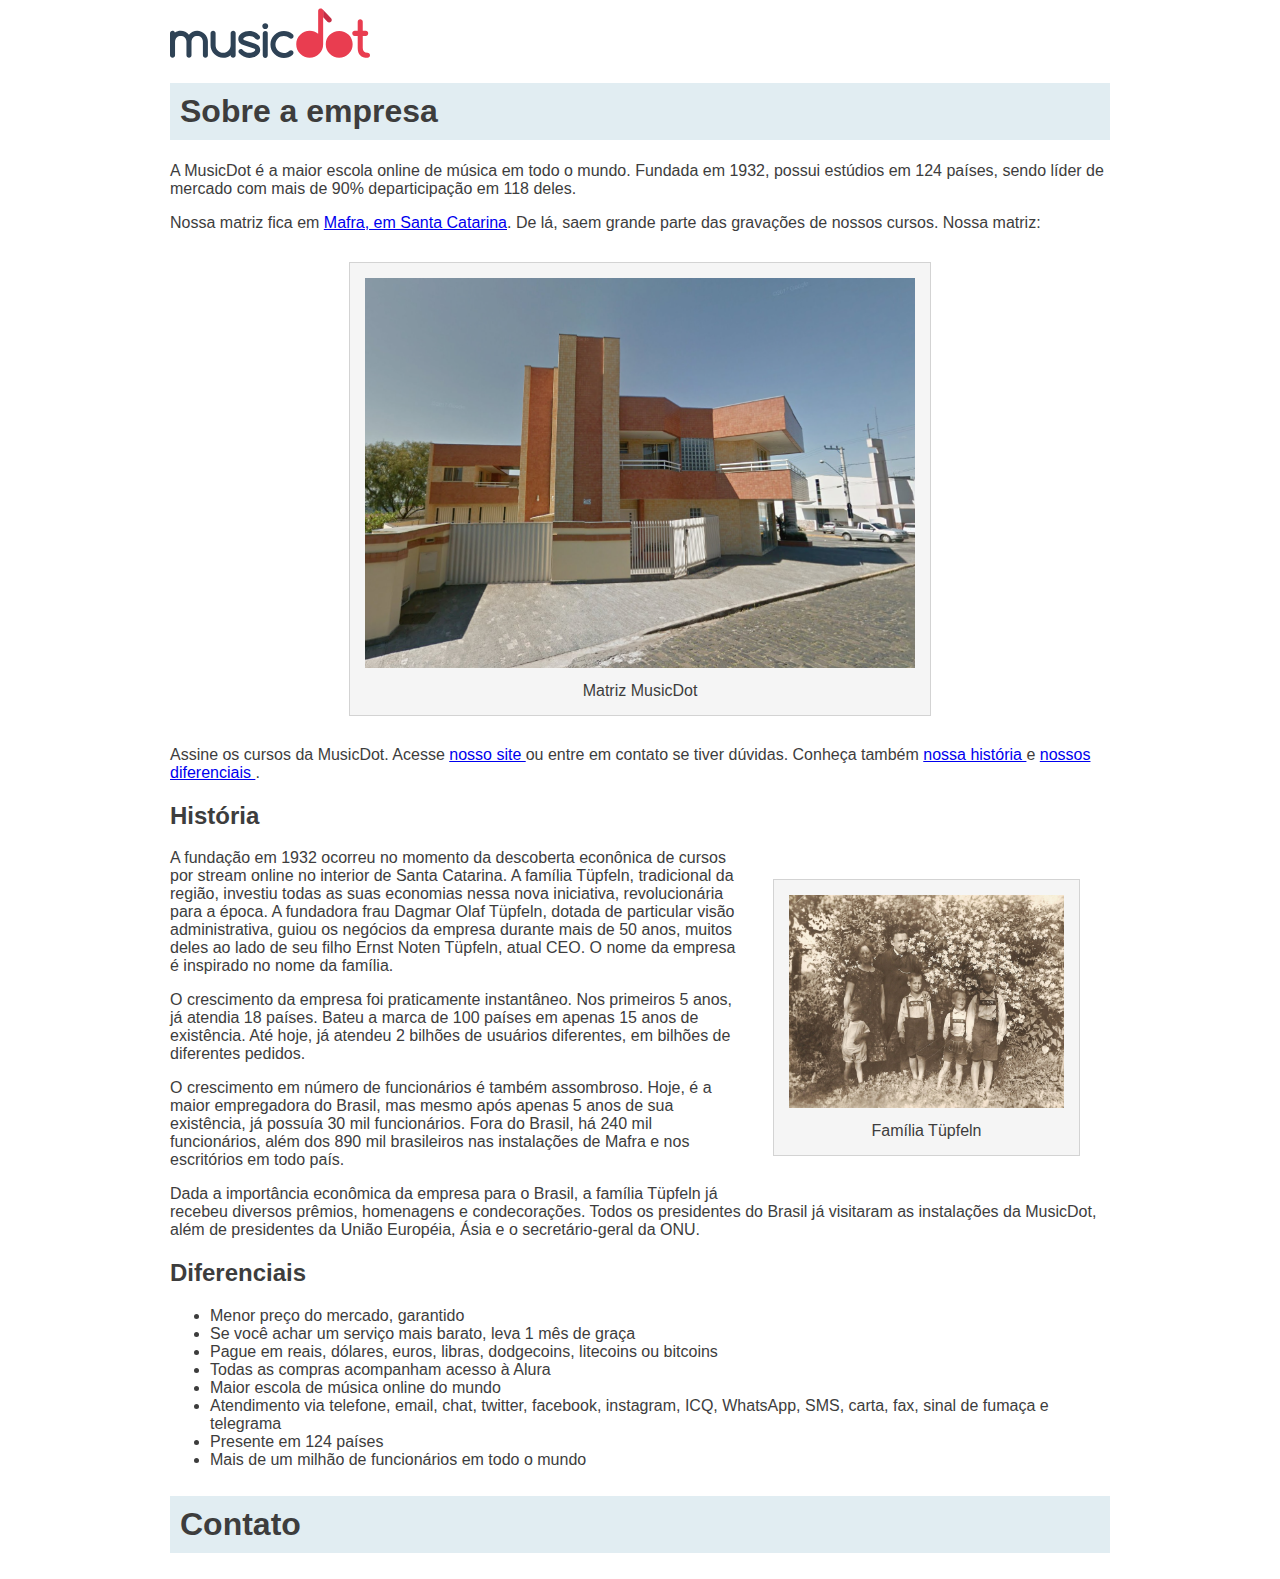
==== sobre.html @ 212dd31f "desacoplamento com classes no css" ====
<!DOCTYPE html>
<html lang="pt-br">
<head>
    <meta charset="UTF-8">
    <meta http-equiv="X-UA-Compatible" content="IE=edge">
    <meta name="viewport" content="width=device-width, initial-scale=1.0">
    <link rel="shortcut icon" href="img/favicon.ico" type="image/x-icon">
    <link rel="stylesheet" href="css/sobre.css">
    <title>MusicDot | Sobre a empresa</title>
</head>
<body>
    <img src="img/logo.svg" alt="Logo MusicDot">

    <h1 class="titulo">Sobre a empresa</h1>

    <p>
        A MusicDot é a maior escola online de música em todo o mundo. Fundada em 1932, possui estúdios em 124 países, sendo líder de mercado com mais de 90% departicipação em 118 deles.
    </p>
    <p>
        Nossa matriz fica em <a href="https://maps.google.com.br/?q=190,GabrielDequech,Mafra,SC" target="_blank" rel="external">Mafra, em Santa Catarina</a>. De lá, saem grande parte das gravações de nossos cursos. Nossa matriz:
    </p>

    <figure class="matriz-musicdot">
        <img src="img/matriz-musicdot.png" alt="Matriz MusicDot">
        <figcaption>Matriz MusicDot</figcaption>
    </figure>

    <p>
        Assine os cursos da MusicDot. Acesse <a href="index.html"> nosso site </a> ou entre em contato se tiver dúvidas. Conheça também <a href="#historia"> nossa história </a> e <a href="#diferenciais"> nossos diferenciais </a>.
     </p>

    <h2 id="historia" class="subtitulo">História</h2>

    <figure class="familia-tupfeln">
        <img src="img/familia-tupfeln.jpg" alt="Foto da família tüpfeln">
        <figcaption>Família Tüpfeln</figcaption>
    </figure>

    <p>
        A fundação em 1932 ocorreu no momento da descoberta econônica de cursos por stream online no interior de Santa Catarina. A família Tüpfeln, tradicional da região, investiu todas as suas economias nessa nova iniciativa, revolucionária para a época. A fundadora frau Dagmar Olaf Tüpfeln, dotada de particular visão administrativa, guiou os negócios da empresa durante mais de 50 anos, muitos deles ao lado de seu filho Ernst Noten Tüpfeln, atual CEO. O nome da empresa é inspirado no nome da família.
    </p>

    <p>
        O crescimento da empresa foi praticamente instantâneo. Nos primeiros 5 anos, já atendia 18 países. Bateu a marca de 100 países em apenas 15 anos de existência. Até hoje, já atendeu 2 bilhões de usuários diferentes, em bilhões de diferentes pedidos.
    </p>

    <p>
        O crescimento em número de funcionários é também assombroso. Hoje, é a maior empregadora do Brasil, mas mesmo após apenas 5 anos de sua existência, já possuía 30 mil funcionários. Fora do Brasil, há 240 mil funcionários, além dos 890 mil brasileiros nas instalações de Mafra e nos escritórios em todo país.
    </p>

    <p>
       Dada a importância econômica da empresa para o Brasil, a família Tüpfeln já recebeu diversos prêmios, homenagens e condecorações. Todos os presidentes do Brasil já visitaram as instalações da MusicDot, além de presidentes da União Européia, Ásia e o secretário-geral da ONU. 
    </p>

    <h2 id="diferenciais" class="subtitulo"> Diferenciais </h2>
    <ul>
        <li> Menor preço do mercado, garantido </li>
        <li> Se você achar um serviço mais barato, leva 1 mês de graça </li>
        <li> Pague em reais, dólares, euros, libras, dodgecoins, litecoins ou bitcoins </li>
        <li> Todas as compras acompanham acesso à Alura </li>
        <li> Maior escola de música online do mundo </li>
        <li> Atendimento via telefone, email, chat, twitter, facebook, instagram, ICQ, WhatsApp, SMS, carta, fax, sinal de fumaça e telegrama </li>
        <li> Presente em 124 países </li>
        <li> Mais de um milhão de funcionários em todo o mundo </li>
    </ul>

    <h2 class="titulo"> Contato </h2>

</body>
</html>
---- css/sobre.css ----
body {
    width: 940px;
    margin-left: auto;
    margin-right: auto;
 
    font-family: "Helvetica", "Lucida Grande", sans-serif;
    color: #3D3D3D;
  }
 
.titulo {
    padding: 10px;

    font-size: 32px;

    background-color: #E1EDF2;
}
 
̶
.subtitulo {
border-bottom: 2px solid black;
}
 
  figure {
    margin: 30px;
    padding: 15px;
 
    text-align: center;
 
    background-color: whitesmoke;
    border: 1px solid lightgrey;
  }
 
  figcaption {
    margin-top: 10px;
  }

.matriz-musicdot {
  width: 550px;
  margin-left: auto;
  margin-right: auto;
}

.familia-tupfeln {
  width: 275px;
  float: right;
}

figure img {
  width: 100%;
}
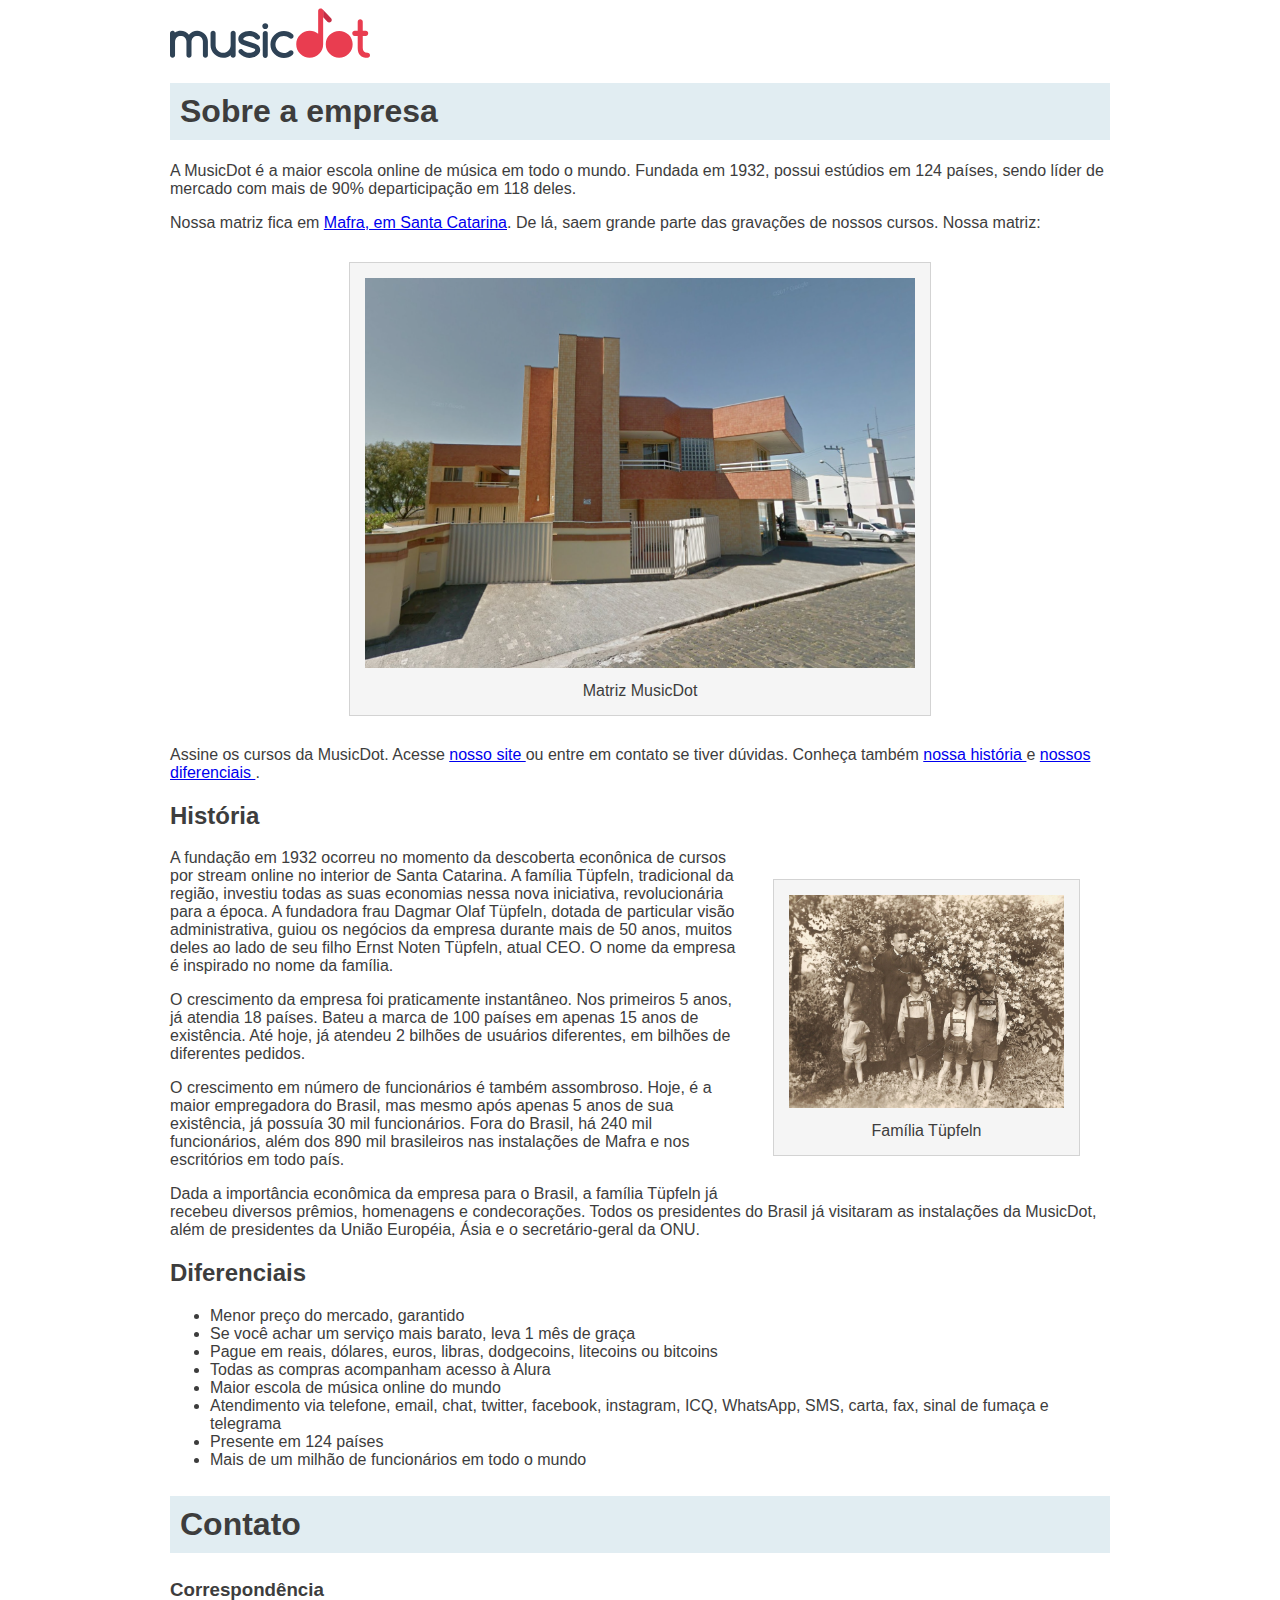
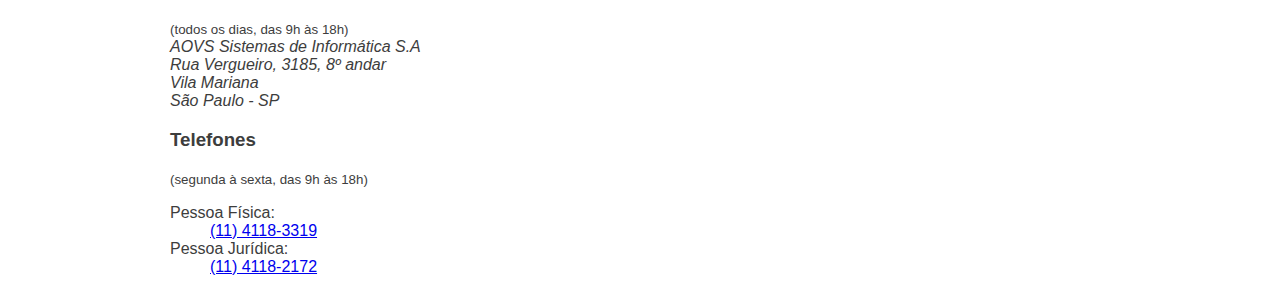
==== commit 38b3e29c: "Add informações de contato" ====
--- a/sobre.html
+++ b/sobre.html
@@ -66,5 +66,29 @@
 
     <h2 class="titulo"> Contato </h2>
 
+    <h3> Correspondência </h3>
+        <small> (todos os dias, das 9h às 18h) </small>
+    
+        <address>
+            AOVS Sistemas de Informática S.A
+            <br>
+            Rua Vergueiro, 3185, 8º andar
+            <br>
+            Vila Mariana
+            <br>
+            São Paulo - SP
+        </address>
+    
+        <h3> Telefones </h3>
+        <small> (segunda à sexta, das 9h às 18h) </small>
+        
+        <dl>
+          <dt> Pessoa Física: </dt>
+          <dd> <a href="tel://114118-3319"> (11) 4118-3319 </a> </dd>
+          
+          <dt> Pessoa Jurídica: </dt>
+          <dd> <a href="tel://114118-2172"> (11) 4118-2172 </a> </dd>
+        </dl>
+
 </body>
 </html>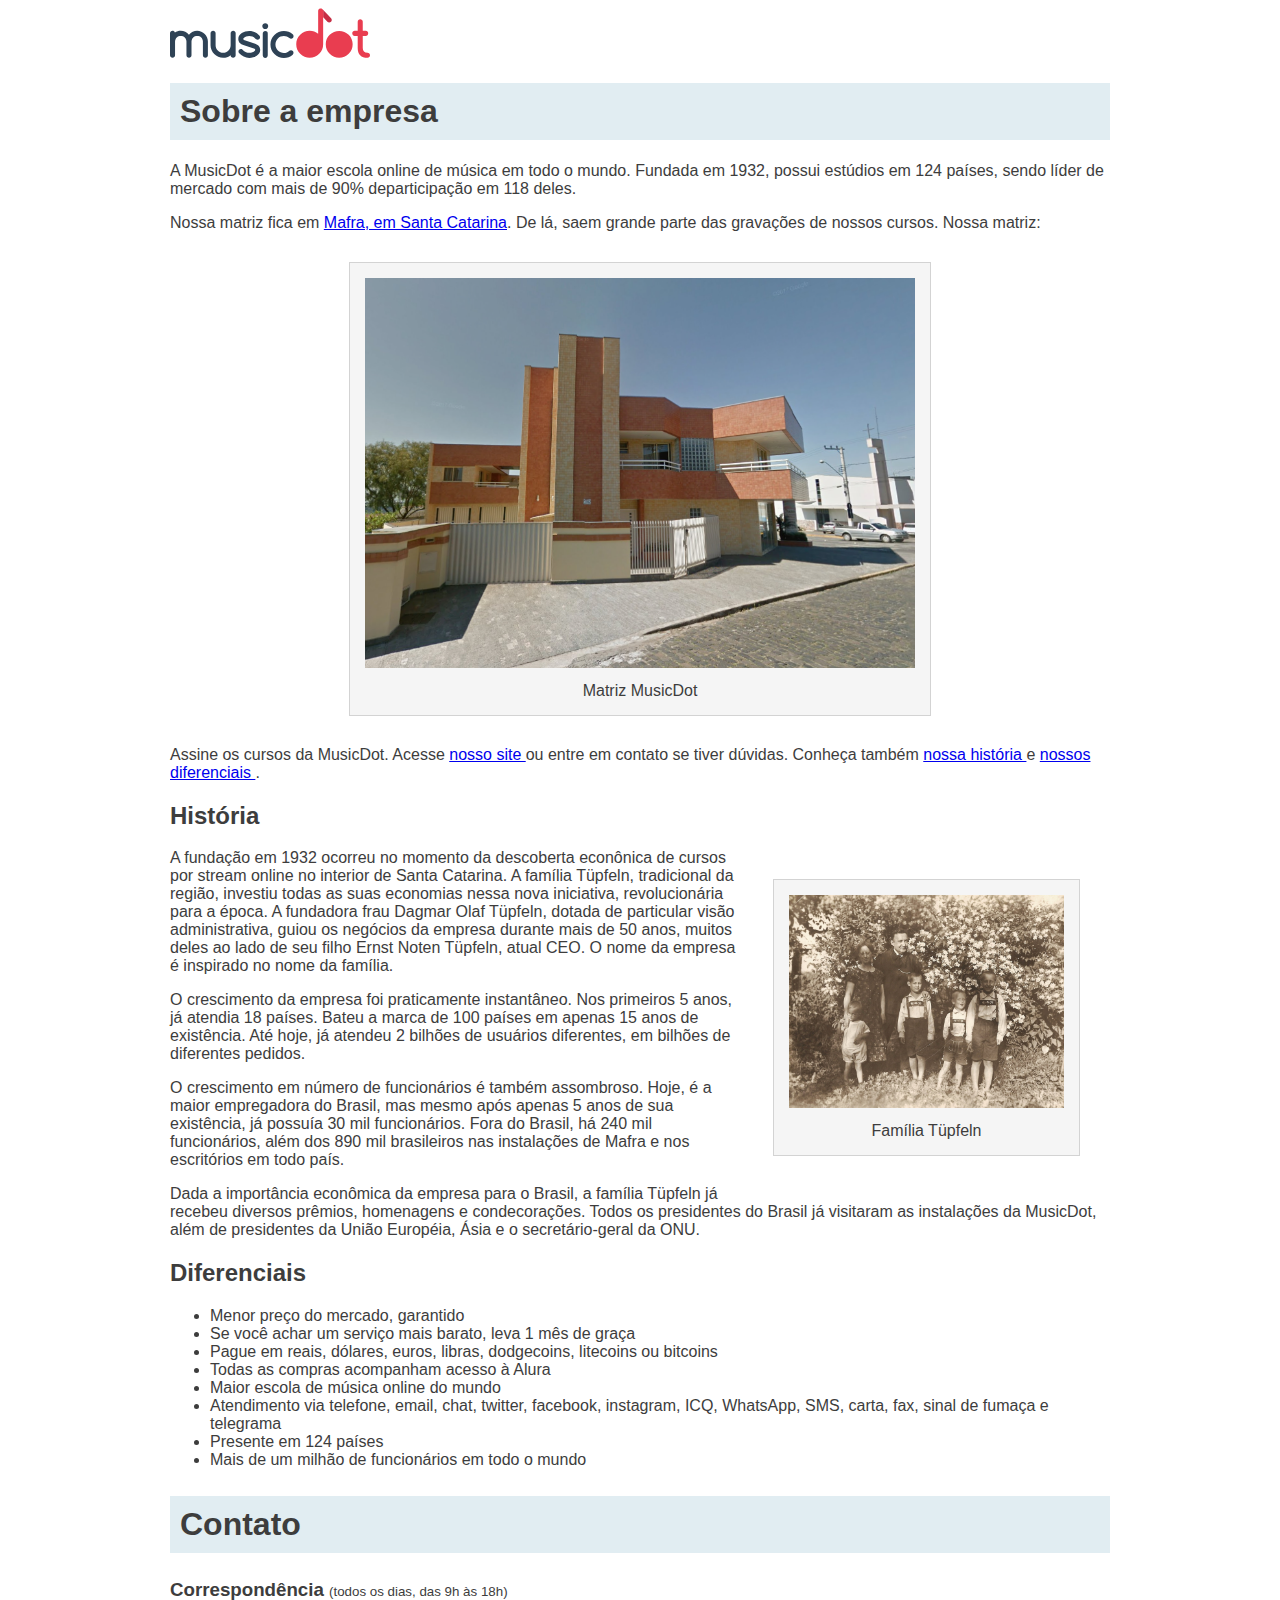
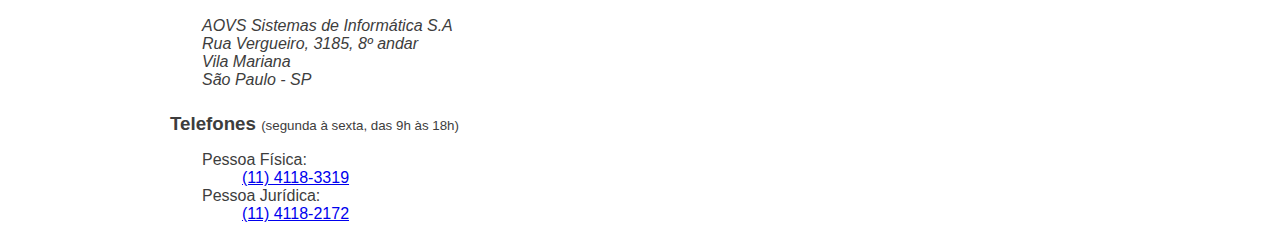
==== commit e4db6d43: "Estilizando a parte de contato" ====
--- a/sobre.html
+++ b/sobre.html
@@ -66,10 +66,10 @@
 
     <h2 class="titulo"> Contato </h2>
 
-    <h3> Correspondência </h3>
+    <h3 class="contato__subtitulo"> Correspondência </h3>
         <small> (todos os dias, das 9h às 18h) </small>
     
-        <address>
+        <address class="contato__info">
             AOVS Sistemas de Informática S.A
             <br>
             Rua Vergueiro, 3185, 8º andar
@@ -79,10 +79,10 @@
             São Paulo - SP
         </address>
     
-        <h3> Telefones </h3>
+        <h3 class="contato__subtitulo"> Telefones </h3>
         <small> (segunda à sexta, das 9h às 18h) </small>
         
-        <dl>
+        <dl class="contato__info">
           <dt> Pessoa Física: </dt>
           <dd> <a href="tel://114118-3319"> (11) 4118-3319 </a> </dd>
           
--- a/css/sobre.css
+++ b/css/sobre.css
@@ -2,10 +2,10 @@
     width: 940px;
     margin-left: auto;
     margin-right: auto;
- 
+
     font-family: "Helvetica", "Lucida Grande", sans-serif;
     color: #3D3D3D;
-  }
+}
  
 .titulo {
     padding: 10px;
@@ -17,34 +17,43 @@
  
 ̶
 .subtitulo {
-border-bottom: 2px solid black;
+    border-bottom: 2px solid black;
 }
  
-  figure {
+figure {
     margin: 30px;
     padding: 15px;
- 
+
     text-align: center;
- 
+
     background-color: whitesmoke;
     border: 1px solid lightgrey;
-  }
- 
-  figcaption {
+}
+
+figcaption {
     margin-top: 10px;
-  }
+}
 
 .matriz-musicdot {
-  width: 550px;
-  margin-left: auto;
-  margin-right: auto;
+    width: 550px;
+    margin-left: auto;
+    margin-right: auto;
 }
 
 .familia-tupfeln {
-  width: 275px;
-  float: right;
+    width: 275px;
+    float: right;
 }
 
 figure img {
-  width: 100%;
+    width: 100%;
+}
+
+.contato__subtitulo {
+    display: inline;
+}
+
+.contato__info {
+    margin: 16px 0 24px;
+    padding-left: 32px;
 }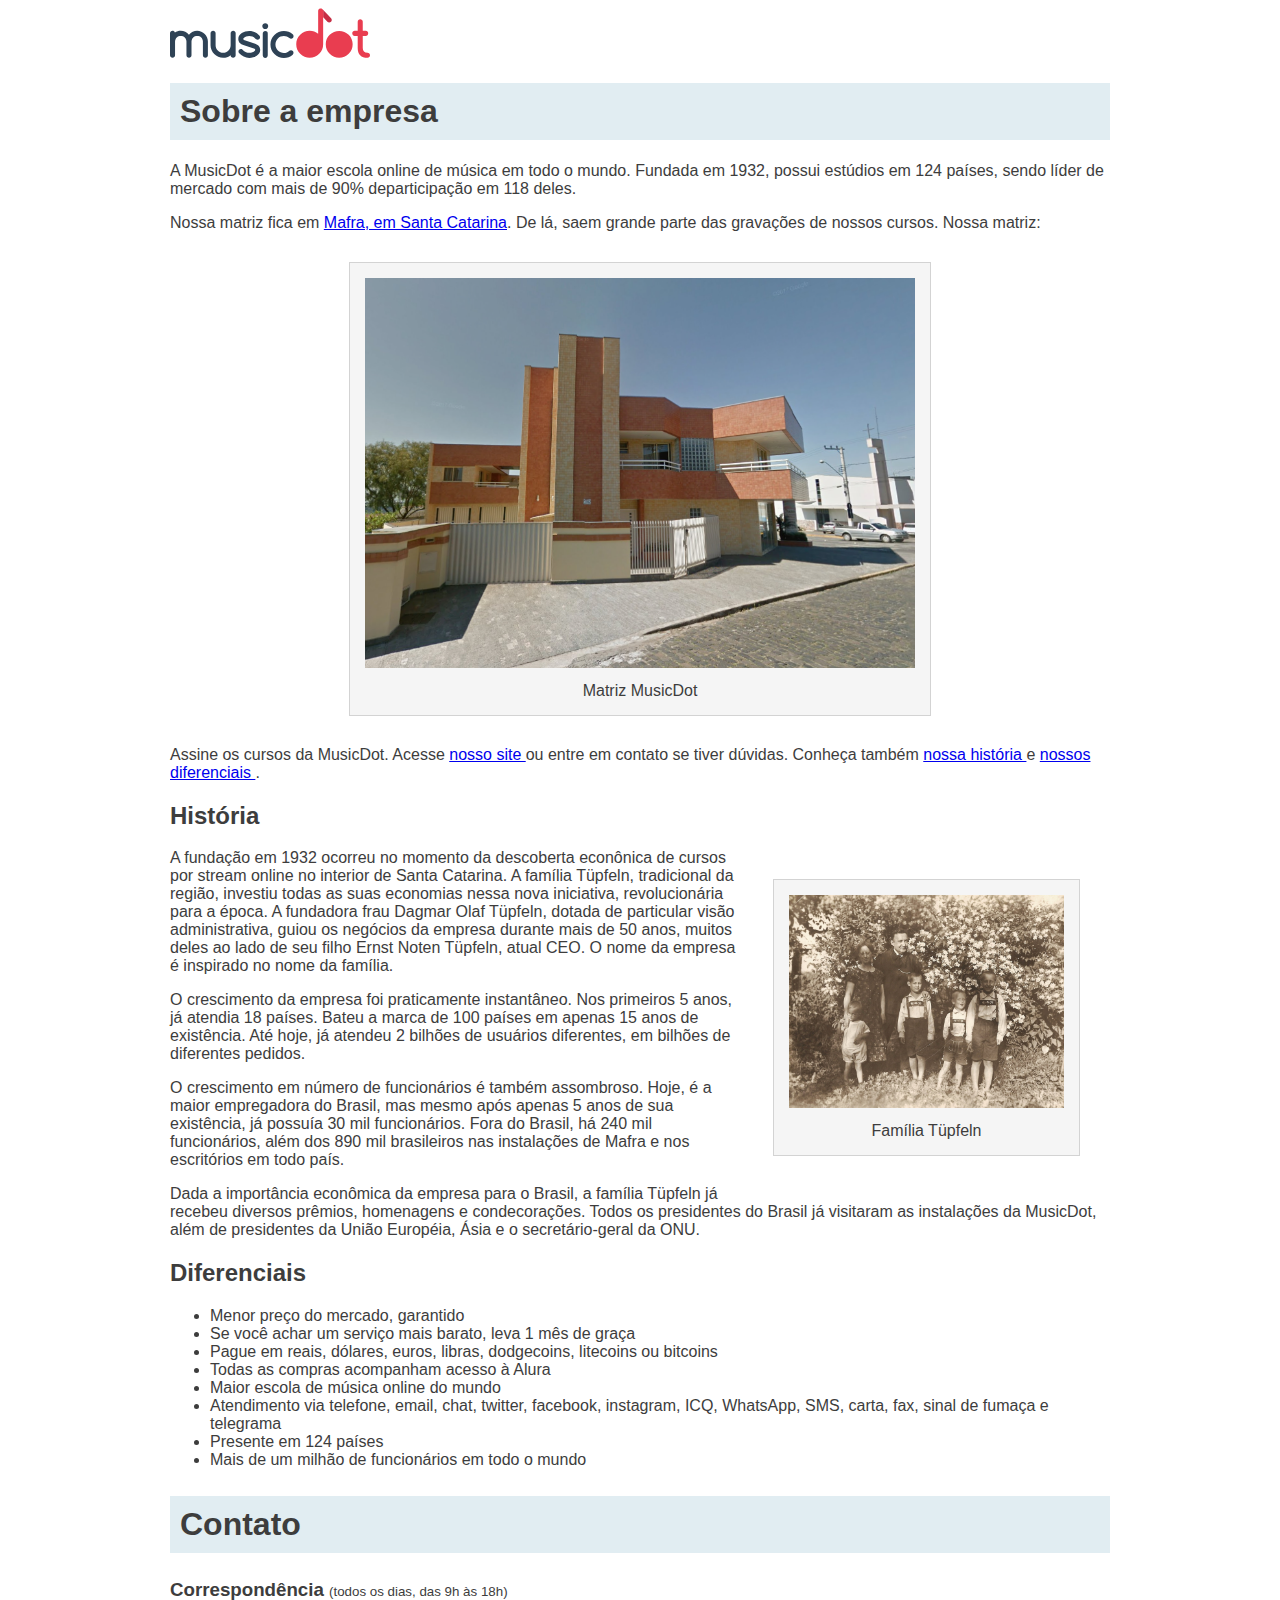
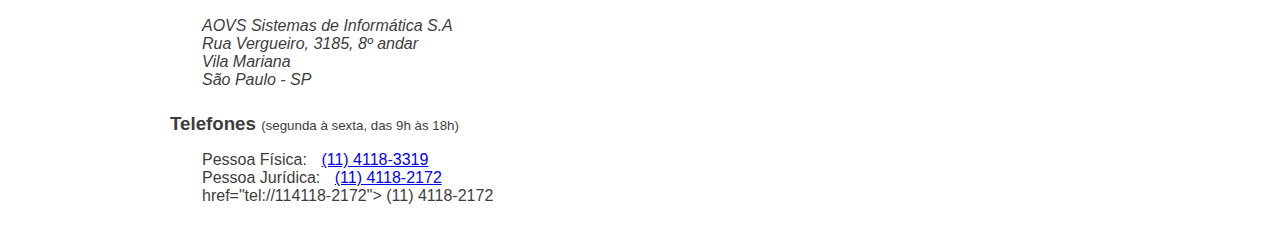
==== commit 3c78ccec: "Estilizando a parte de contato" ====
--- a/sobre.html
+++ b/sobre.html
@@ -83,11 +83,15 @@
         <small> (segunda à sexta, das 9h às 18h) </small>
         
         <dl class="contato__info">
-          <dt> Pessoa Física: </dt>
-          <dd> <a href="tel://114118-3319"> (11) 4118-3319 </a> </dd>
-          
-          <dt> Pessoa Jurídica: </dt>
-          <dd> <a href="tel://114118-2172"> (11) 4118-2172 </a> </dd>
+            <div>
+                <dt class="contato__info-titulo"> Pessoa Física: </dt>
+                <dd class="contato__info-descricao"> <a href="tel://114118-3319"> (11) 4118-3319 </a> </dd>
+            </div>
+
+            <div>
+                <dt class="contato__info-titulo"> Pessoa Jurídica: </dt>
+                <dd class="contato__info-descricao"> <a href="tel://114118-2172"> (11) 4118-2172 </a> </dd>
+            </div>href="tel://114118-2172"> (11) 4118-2172 </a> </dd>
         </dl>
 
 </body>
--- a/css/sobre.css
+++ b/css/sobre.css
@@ -56,4 +56,13 @@
 .contato__info {
     margin: 16px 0 24px;
     padding-left: 32px;
+}
+
+.contato__info-titulo,
+.contato__info-descricao {
+    display: inline;
+}
+
+.contato__info-descricao {
+    margin-left: 10px;
 }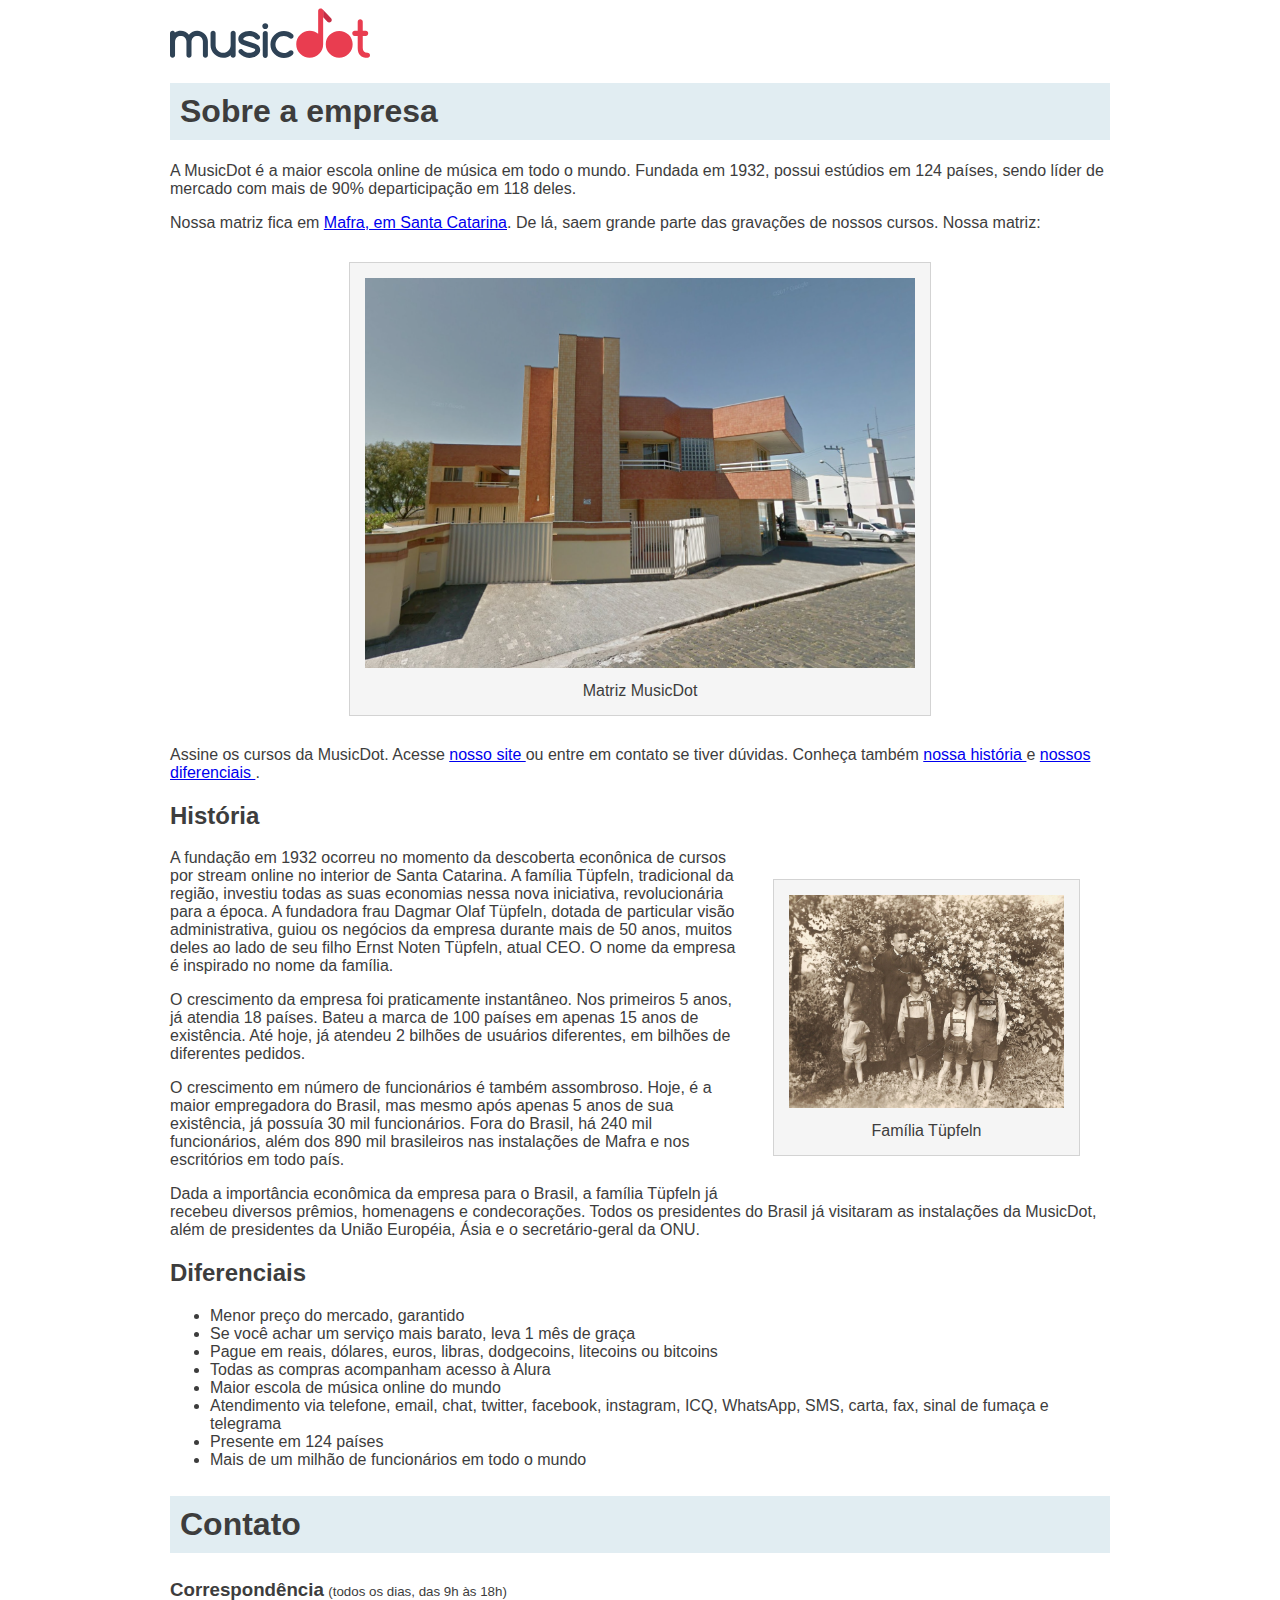
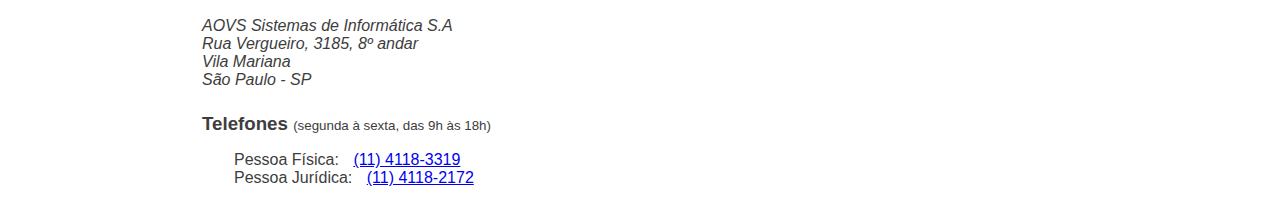
==== commit 976d8dc8: "Modificadores" ====
--- a/sobre.html
+++ b/sobre.html
@@ -66,33 +66,36 @@
 
     <h2 class="titulo"> Contato </h2>
 
-    <h3 class="contato__subtitulo"> Correspondência </h3>
-        <small> (todos os dias, das 9h às 18h) </small>
+    <div class="contato">
+        <h3 class="contato__subtitulo">Correspondência</h3>
+            <small> (todos os dias, das 9h às 18h) </small>
+        
+            <address class="contato__info">
+                AOVS Sistemas de Informática S.A
+                <br>
+                Rua Vergueiro, 3185, 8º andar
+                <br>
+                Vila Mariana
+                <br>
+                São Paulo - SP
+            </address>
+    </div>
     
-        <address class="contato__info">
-            AOVS Sistemas de Informática S.A
-            <br>
-            Rua Vergueiro, 3185, 8º andar
-            <br>
-            Vila Mariana
-            <br>
-            São Paulo - SP
-        </address>
-    
-        <h3 class="contato__subtitulo"> Telefones </h3>
-        <small> (segunda à sexta, das 9h às 18h) </small>
-        
-        <dl class="contato__info">
-            <div>
-                <dt class="contato__info-titulo"> Pessoa Física: </dt>
-                <dd class="contato__info-descricao"> <a href="tel://114118-3319"> (11) 4118-3319 </a> </dd>
-            </div>
-
-            <div>
-                <dt class="contato__info-titulo"> Pessoa Jurídica: </dt>
-                <dd class="contato__info-descricao"> <a href="tel://114118-2172"> (11) 4118-2172 </a> </dd>
-            </div>href="tel://114118-2172"> (11) 4118-2172 </a> </dd>
-        </dl>
+        <div class="contato__secao contato__secao--telefone">
+            <h3 class="contato__subtitulo"> Telefones </h3>
+            <small> (segunda à sexta, das 9h às 18h) </small>
+            
+            <dl class="contato__info">
+                <div>
+                    <dt class="contato__info-titulo"> Pessoa Física: </dt>
+                    <dd class="contato__info-descricao"> <a href="tel://114118-3319"> (11) 4118-3319 </a> </dd>
+                </div>
+                <div>
+                    <dt class="contato__info-titulo"> Pessoa Jurídica: </dt>
+                    <dd class="contato__info-descricao"> <a href="tel://114118-2172"> (11) 4118-2172 </a> </dd>
+                </div>
+            </dl>
+        </div>
 
 </body>
 </html>--- a/css/sobre.css
+++ b/css/sobre.css
@@ -53,6 +53,16 @@
     display: inline;
 }
 
+.contato__secao {
+    display: inline-block;
+    vertical-align: top;
+    margin-left: 16px;
+}
+
+.contato__secao--telefone {
+    margin-left: 32px;
+}
+
 .contato__info {
     margin: 16px 0 24px;
     padding-left: 32px;
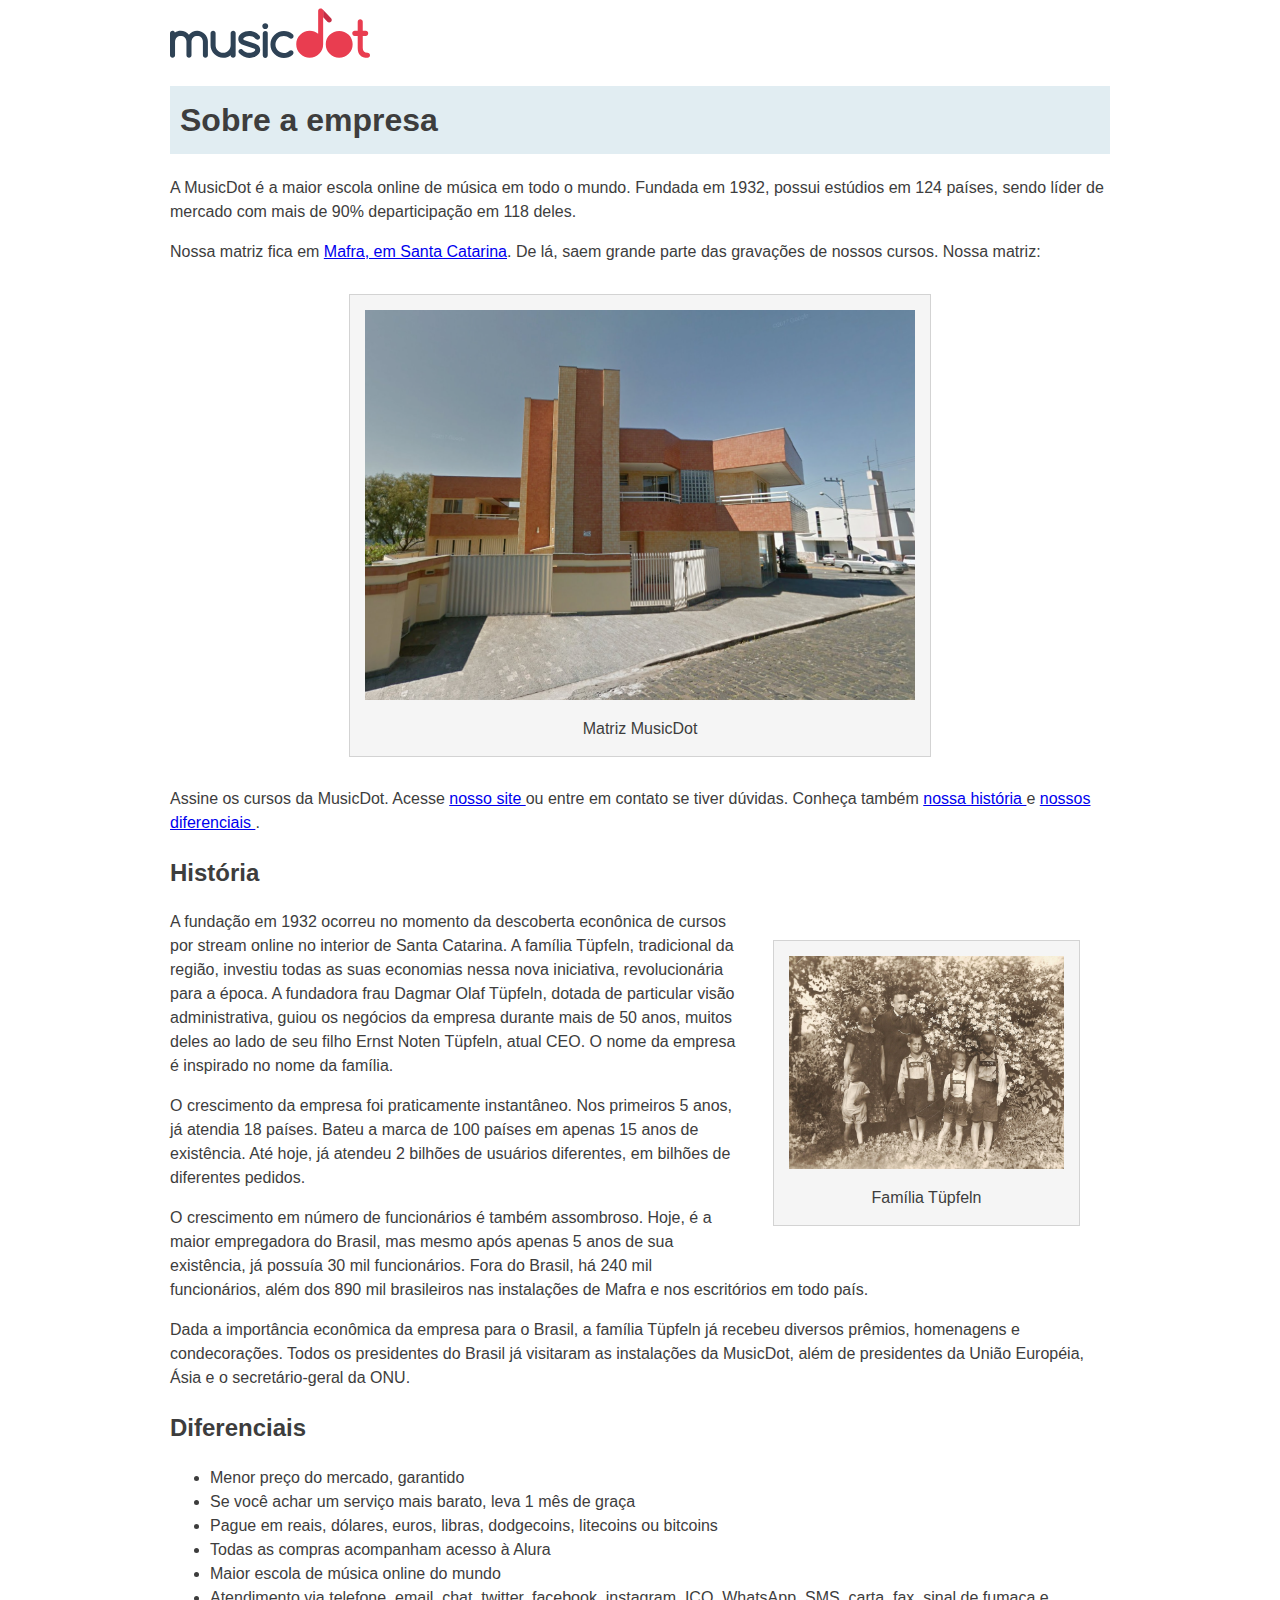
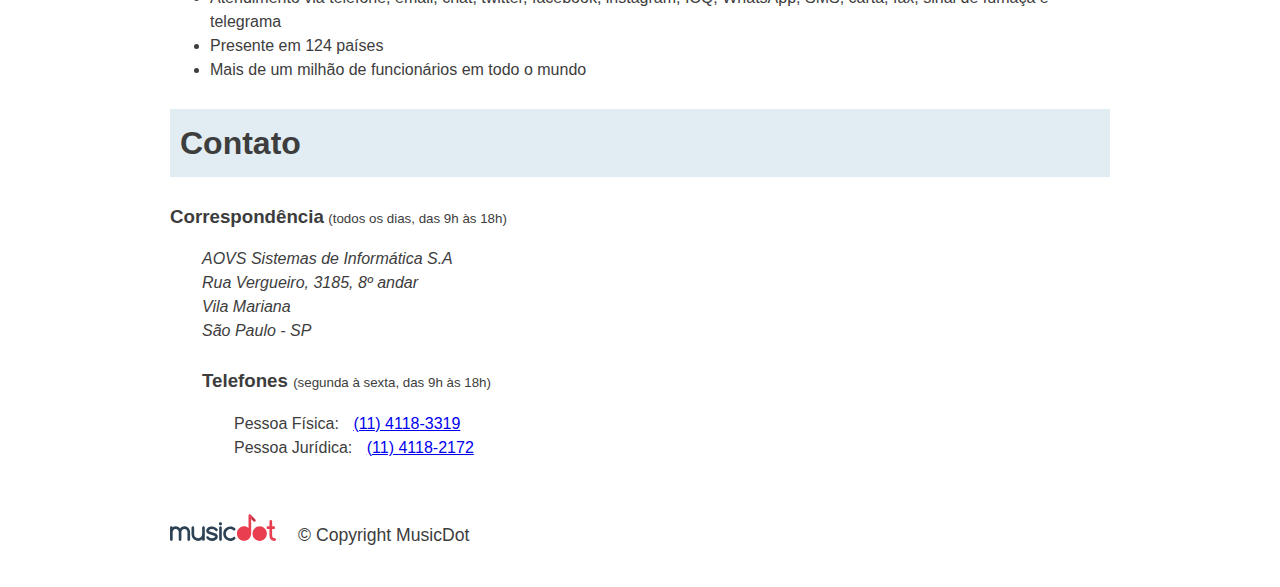
==== commit fb9ebb5e: "Medidas relativas Em e Rem" ====
--- a/sobre.html
+++ b/sobre.html
@@ -81,21 +81,27 @@
             </address>
     </div>
     
-        <div class="contato__secao contato__secao--telefone">
-            <h3 class="contato__subtitulo"> Telefones </h3>
-            <small> (segunda à sexta, das 9h às 18h) </small>
+    <div class="contato__secao contato__secao--telefone">
+        <h3 class="contato__subtitulo"> Telefones </h3>
+        <small> (segunda à sexta, das 9h às 18h) </small>
+        
+        <dl class="contato__info">
+            <div>
+                <dt class="contato__info-titulo"> Pessoa Física: </dt>
+                <dd class="contato__info-descricao"> <a href="tel://114118-3319"> (11) 4118-3319 </a> </dd>
+            </div>
+            <div>
+                <dt class="contato__info-titulo"> Pessoa Jurídica: </dt>
+                <dd class="contato__info-descricao"> <a href="tel://114118-2172"> (11) 4118-2172 </a> </dd>
+            </div>
+        </dl>
+    </div>
+
+    <footer class="rodape">
+        <img src="img/logo.svg" alt="Logo da musicdot" class="rodape__logo">
+        <p class="rodape__copyright"> &copy; Copyright MusicDot </p>
+    </footer>
             
-            <dl class="contato__info">
-                <div>
-                    <dt class="contato__info-titulo"> Pessoa Física: </dt>
-                    <dd class="contato__info-descricao"> <a href="tel://114118-3319"> (11) 4118-3319 </a> </dd>
-                </div>
-                <div>
-                    <dt class="contato__info-titulo"> Pessoa Jurídica: </dt>
-                    <dd class="contato__info-descricao"> <a href="tel://114118-2172"> (11) 4118-2172 </a> </dd>
-                </div>
-            </dl>
-        </div>
 
 </body>
 </html>--- a/css/sobre.css
+++ b/css/sobre.css
@@ -3,6 +3,8 @@
     margin-left: auto;
     margin-right: auto;
 
+    font-size: 16px;
+    line-height: 1.5;
     font-family: "Helvetica", "Lucida Grande", sans-serif;
     color: #3D3D3D;
 }
@@ -75,4 +77,19 @@
 
 .contato__info-descricao {
     margin-left: 10px;
+}
+
+.rodape {
+    padding: 1.75em 0;
+
+    font-size: 1.1rem;
+}
+
+.rodape__logo {
+    width: 6em;
+}
+
+.rodape__copyright {
+    display: inline;
+    margin-left: 1em;
 }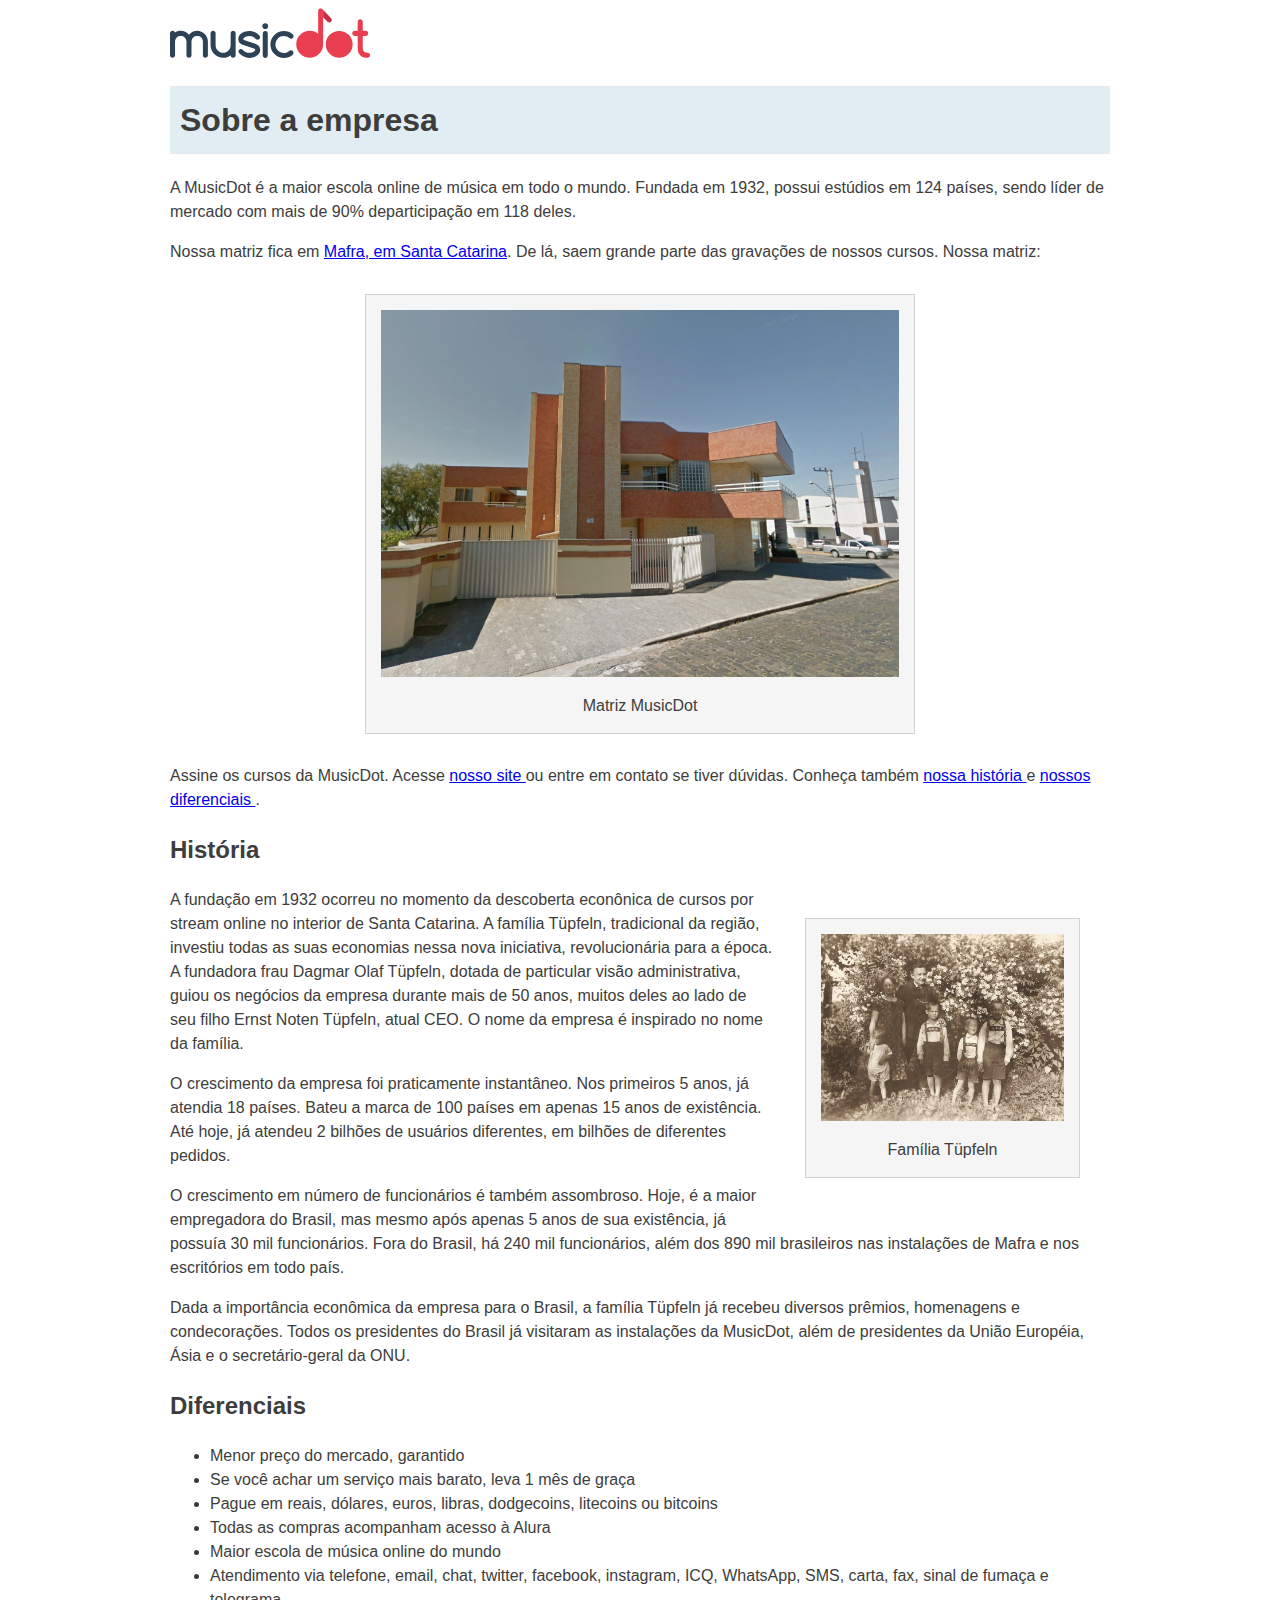
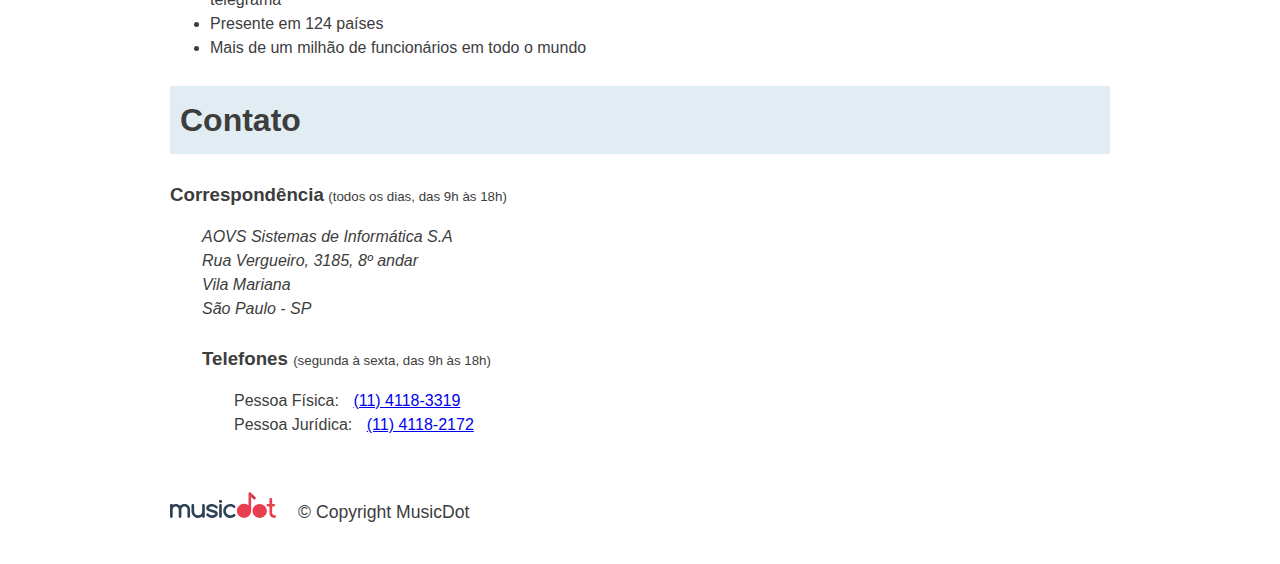
==== commit 70ae2804: "Responsividade com viewport e unidades relativas" ====
--- a/sobre.html
+++ b/sobre.html
@@ -2,6 +2,7 @@
 <html lang="pt-br">
 <head>
     <meta charset="UTF-8">
+    <meta name="viewport" content="width=device-width">
     <meta http-equiv="X-UA-Compatible" content="IE=edge">
     <meta name="viewport" content="width=device-width, initial-scale=1.0">
     <link rel="shortcut icon" href="img/favicon.ico" type="image/x-icon">
--- a/css/sobre.css
+++ b/css/sobre.css
@@ -1,5 +1,5 @@
 body {
-    width: 940px;
+    max-width: 940px;
     margin-left: auto;
     margin-right: auto;
 
@@ -23,6 +23,8 @@
 }
  
 figure {
+    max-width: 100%;
+    box-sizing: border-box;
     margin: 30px;
     padding: 15px;
 
